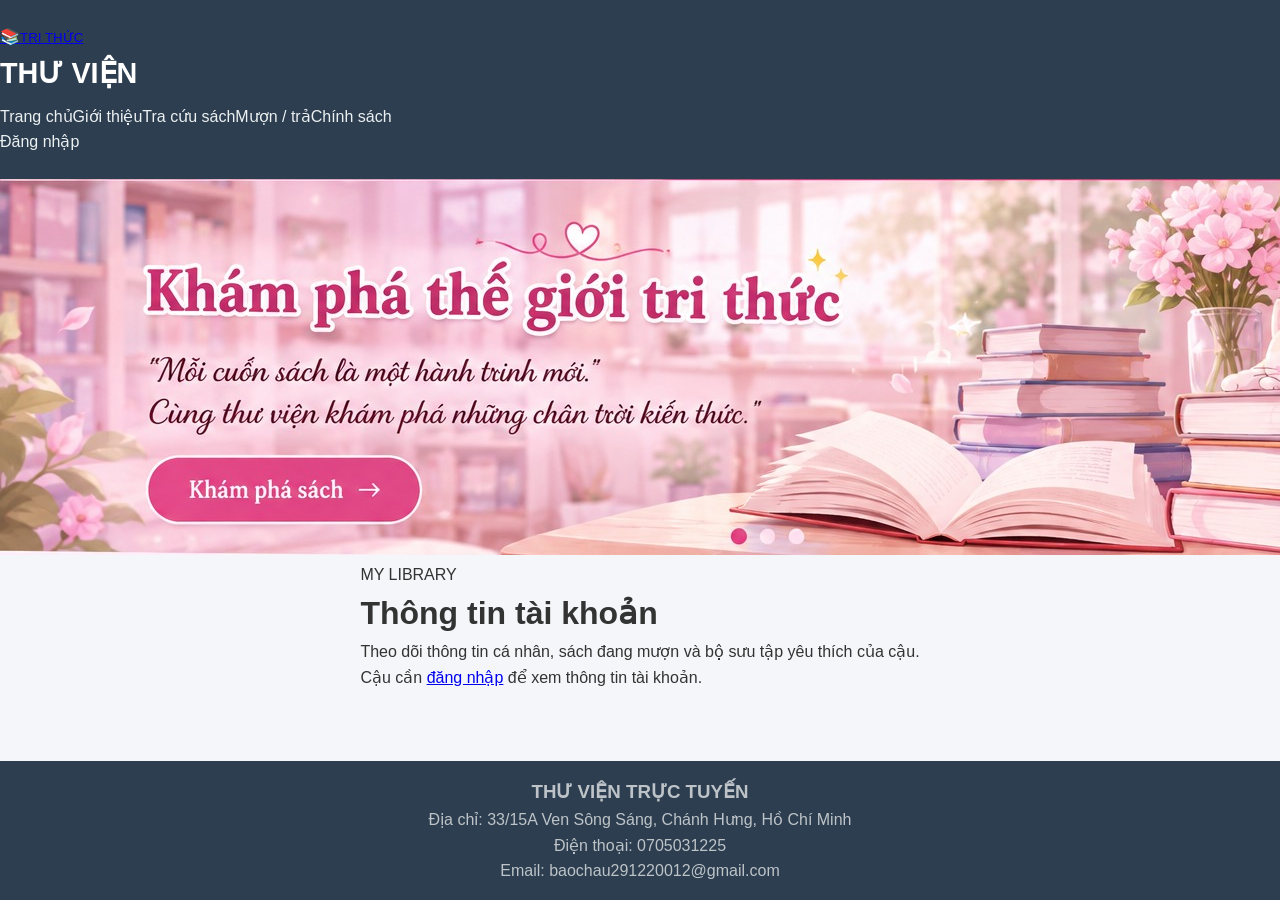
==== account.html @ cead4307 "Add files via upload" ====
<!doctype html>
<html lang="vi">
  <head>
    <meta charset="UTF-8" />
    <meta name="viewport" content="width=device-width, initial-scale=1.0" />
    <title>Thông tin tài khoản | Thư viện trực tuyến</title>
    <link rel="stylesheet" href="style.css" />
  </head>
  <body>
    <header class="site-header">
      <a class="school-mark" href="index.html" aria-label="Trang chủ thư viện"
        ><span>📚</span><small>TRI THỨC</small></a
      >
      <h1>THƯ VIỆN</h1>
      <nav class="navbar">
        <a class="" href="index.html">Trang chủ</a
        ><a class="" href="gioi-thieu.html">Giới thiệu</a
        ><a class="" href="book.html">Tra cứu sách</a
        ><a class="" href="loan.html">Mượn / trả</a
        ><a class="" href="chinh-sach.html">Chính sách</a>
        <div class="account-area" id="accountArea">
          <a href="login.html">Đăng nhập</a>
        </div>
      </nav>
    </header>
    <section class="banner">
      <img src="images/library-hero.jpg" alt="Không gian sách và tri thức" /><a
        class="banner-cta-link"
        href="book.html"
        aria-label="Khám phá sách, đến trang tra cứu sách"
      ></a>
    </section>
    <main class="container">
      <div class="info-intro">
        <span class="info-kicker">MY LIBRARY</span>
        <h1>Thông tin tài khoản</h1>
        <p class="info-lead">
          Theo dõi thông tin cá nhân, sách đang mượn và bộ sưu tập yêu thích của
          cậu.
        </p>
      </div>
      <div id="accountContent"></div>
    </main>
    <footer class="site-footer">
      <div class="footer-contact">
        <h3>THƯ VIỆN TRỰC TUYẾN</h3>
        <p>Địa chỉ: 33/15A Ven Sông Sáng, Chánh Hưng, Hồ Chí Minh</p>
        <p>Điện thoại: 0705031225</p>
        <p>Email: baochau291220012@gmail.com</p>
      </div>
    </footer>
    <script src="app.js"></script>
  </body>
</html>
---- style.css ----
/* Reset cơ bản */
* {
  margin: 0;
  padding: 0;
  box-sizing: border-box;
}

body {
  font-family: "Segoe UI", Tahoma, Geneva, Verdana, sans-serif;
  line-height: 1.6;
  background-color: #f4f6f9;
  color: #333;
  display: flex;
  flex-direction: column;
  min-height: 100vh;
}

.container {
  max-width: 1100px;
  margin: 0 auto;
  padding: 0 20px;
}

/* Header & Navigation */
header {
  background-color: #2c3e50;
  color: #ffffff;
  padding: 1.5rem 0;
  box-shadow: 0 2px 5px rgba(0, 0, 0, 0.1);
}

header h1 {
  font-size: 1.8rem;
  margin-bottom: 0.5rem;
}

nav ul {
  display: flex;
  list-style: none;
  gap: 1.5rem;
}

nav a {
  color: #ecf0f1;
  text-decoration: none;
  font-weight: 500;
  transition: color 0.3s;
}

nav a:hover,
nav a.active {
  color: #3498db;
  border-bottom: 2px solid #3498db;
}

/* Main Content */
main {
  flex: 1;
  padding: 2rem 0;
}

.hero {
  background: #ffffff;
  padding: 2rem;
  border-radius: 8px;
  margin-bottom: 2rem;
  box-shadow: 0 2px 4px rgba(0, 0, 0, 0.05);
}

.dashboard {
  display: grid;
  grid-template-columns: repeat(auto-fit, minmax(250px, 1fr));
  gap: 1.5rem;
}

.card {
  background: #ffffff;
  padding: 1.5rem;
  border-radius: 8px;
  box-shadow: 0 2px 4px rgba(0, 0, 0, 0.05);
  border-left: 4px solid #3498db;
}

.card h3 {
  color: #7f8c8d;
  font-size: 1rem;
  margin-bottom: 0.5rem;
}

.card .count {
  font-size: 2rem;
  font-weight: bold;
  color: #2c3e50;
}

/* Tables */
.table-responsive {
  overflow-x: auto;
  background: #fff;
  border-radius: 8px;
  box-shadow: 0 2px 4px rgba(0, 0, 0, 0.05);
}

.data-table {
  width: 100%;
  border-collapse: collapse;
}

.data-table th,
.data-table td {
  padding: 1rem;
  text-align: left;
  border-bottom: 1px solid #eef2f5;
}

.data-table th {
  background-color: #f8f9fa;
  color: #2c3e50;
}

.badge {
  padding: 0.25rem 0.6rem;
  border-radius: 12px;
  font-size: 0.85rem;
  font-weight: 600;
}

.badge-success {
  background-color: #d4edda;
  color: #155724;
}

.badge-warning {
  background-color: #fff3cd;
  color: #856404;
}

/* Forms & Buttons */
.form-container,
.login-card {
  background: #ffffff;
  padding: 2rem;
  border-radius: 8px;
  box-shadow: 0 2px 4px rgba(0, 0, 0, 0.05);
  max-width: 500px;
}

.login-wrapper {
  display: flex;
  justify-content: center;
  align-items: center;
  min-height: 100vh;
  background-color: #2c3e50;
}

.form-group {
  margin-bottom: 1.2rem;
}

.form-group label {
  display: block;
  margin-bottom: 0.5rem;
  font-weight: 500;
}

.form-group input {
  width: 100%;
  padding: 0.75rem;
  border: 1px solid #ccc;
  border-radius: 4px;
  font-size: 1rem;
}

.btn {
  padding: 0.75rem 1.5rem;
  border: none;
  border-radius: 4px;
  cursor: pointer;
  font-size: 1rem;
  transition: background-color 0.3s;
}

.btn-primary {
  background-color: #3498db;
  color: #fff;
}

.btn-primary:hover {
  background-color: #2980b9;
}

.btn-block {
  width: 100%;
}

/* Footer */
footer {
  background-color: #2c3e50;
  color: #bdc3c7;
  text-align: center;
  padding: 1rem 0;
  margin-top: auto;
}
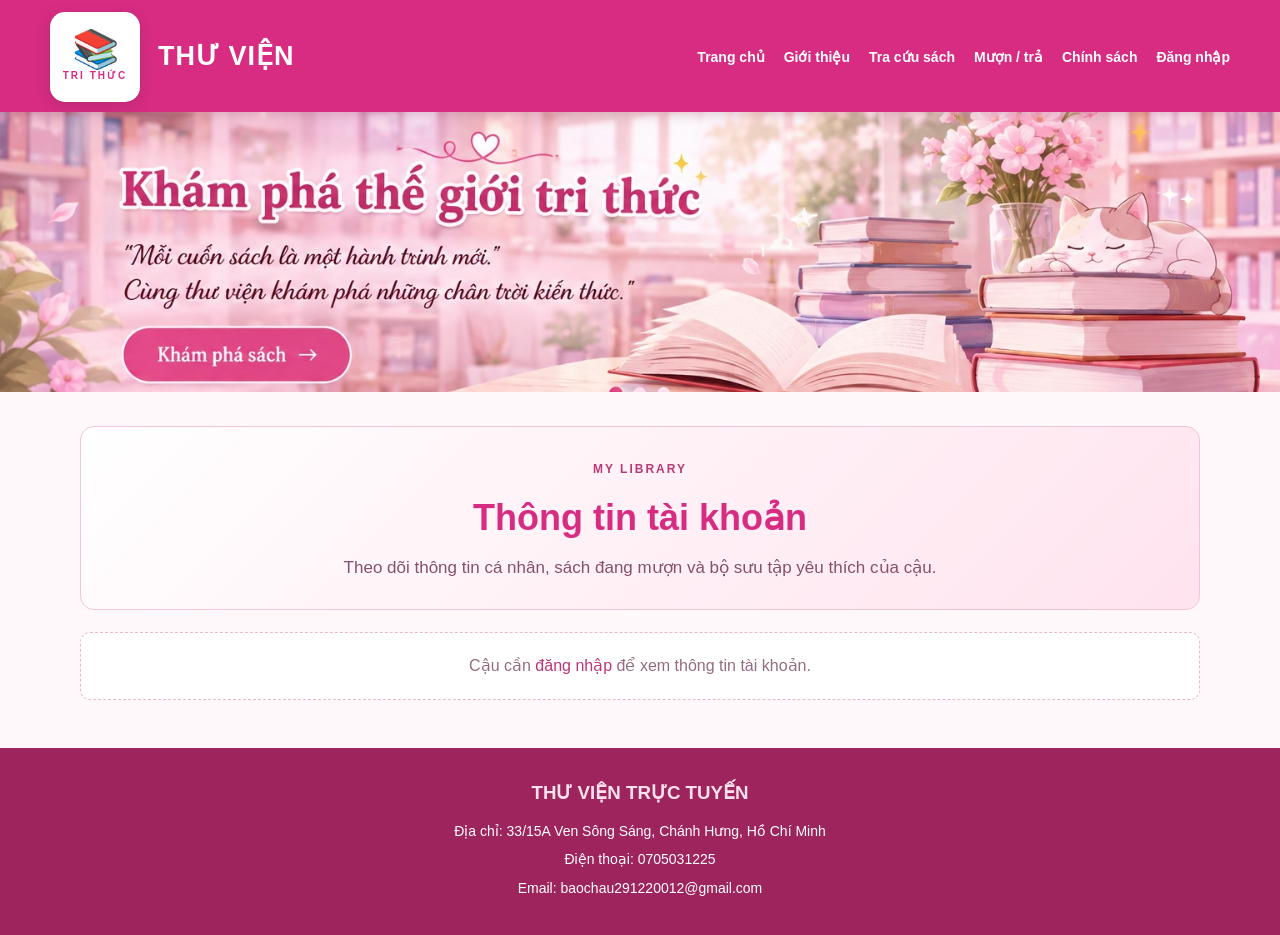
==== commit df4ba8b8: "Add files via upload" ====
--- a/account.html
+++ b/account.html
@@ -1,54 +1,55 @@
-<!doctype html>
-<html lang="vi">
-  <head>
-    <meta charset="UTF-8" />
-    <meta name="viewport" content="width=device-width, initial-scale=1.0" />
-    <title>Thông tin tài khoản | Thư viện trực tuyến</title>
-    <link rel="stylesheet" href="style.css" />
-  </head>
-  <body>
-    <header class="site-header">
-      <a class="school-mark" href="index.html" aria-label="Trang chủ thư viện"
-        ><span>📚</span><small>TRI THỨC</small></a
-      >
-      <h1>THƯ VIỆN</h1>
-      <nav class="navbar">
-        <a class="" href="index.html">Trang chủ</a
-        ><a class="" href="gioi-thieu.html">Giới thiệu</a
-        ><a class="" href="book.html">Tra cứu sách</a
-        ><a class="" href="loan.html">Mượn / trả</a
-        ><a class="" href="chinh-sach.html">Chính sách</a>
-        <div class="account-area" id="accountArea">
-          <a href="login.html">Đăng nhập</a>
-        </div>
-      </nav>
-    </header>
-    <section class="banner">
-      <img src="images/library-hero.jpg" alt="Không gian sách và tri thức" /><a
-        class="banner-cta-link"
-        href="book.html"
-        aria-label="Khám phá sách, đến trang tra cứu sách"
-      ></a>
-    </section>
-    <main class="container">
-      <div class="info-intro">
-        <span class="info-kicker">MY LIBRARY</span>
-        <h1>Thông tin tài khoản</h1>
-        <p class="info-lead">
-          Theo dõi thông tin cá nhân, sách đang mượn và bộ sưu tập yêu thích của
-          cậu.
-        </p>
-      </div>
-      <div id="accountContent"></div>
-    </main>
-    <footer class="site-footer">
-      <div class="footer-contact">
-        <h3>THƯ VIỆN TRỰC TUYẾN</h3>
-        <p>Địa chỉ: 33/15A Ven Sông Sáng, Chánh Hưng, Hồ Chí Minh</p>
-        <p>Điện thoại: 0705031225</p>
-        <p>Email: baochau291220012@gmail.com</p>
-      </div>
-    </footer>
-    <script src="app.js"></script>
-  </body>
-</html>
+<!doctype html>
+<html lang="vi">
+  <head>
+    <meta charset="UTF-8" />
+    <meta name="viewport" content="width=device-width, initial-scale=1.0" />
+    <title>Thông tin tài khoản | Thư viện trực tuyến</title>
+    <link rel="stylesheet" href="style.css" />
+  </head>
+  <body>
+    <header class="site-header">
+      <a class="school-mark" href="index.html" aria-label="Trang chủ thư viện"
+        ><span>📚</span><small>TRI THỨC</small></a
+      >
+      <h1>THƯ VIỆN</h1>
+      <nav class="navbar">
+        <a class="" href="index.html">Trang chủ</a
+        ><a class="" href="gioi-thieu.html">Giới thiệu</a
+        ><a class="" href="book.html">Tra cứu sách</a
+        ><a class="" href="loan.html">Mượn / trả</a
+        ><a class="" href="chinh-sach.html">Chính sách</a>
+        <div class="account-area" id="accountArea">
+          <a href="login.html">Đăng nhập</a>
+        </div>
+      </nav>
+    </header>
+    <section class="banner">
+      <img src="images/library-hero.jpg" alt="Không gian sách và tri thức" /><a
+        class="banner-cta-link"
+        href="book.html"
+        aria-label="Khám phá sách, đến trang tra cứu sách"
+      ></a>
+    </section>
+    <main class="container">
+      <div class="info-intro">
+        <span class="info-kicker">MY LIBRARY</span>
+        <h1>Thông tin tài khoản</h1>
+        <p class="info-lead">
+          Theo dõi thông tin cá nhân, sách đang mượn và bộ sưu tập yêu thích của
+          cậu.
+        </p>
+      </div>
+      <div id="accountContent"></div>
+    </main>
+    <footer class="site-footer">
+      <div class="footer-contact">
+        <h3>THƯ VIỆN TRỰC TUYẾN</h3>
+        <p>Địa chỉ: 33/15A Ven Sông Sáng, Chánh Hưng, Hồ Chí Minh</p>
+        <p>Điện thoại: 0705031225</p>
+        <p>Email: baochau291220012@gmail.com</p>
+      </div>
+    </footer>
+    <script src="app.js"></script>
+    <script src="loan.js"></script>
+  </body>
+</html>
--- a/style.css
+++ b/style.css
@@ -1,203 +1,78 @@
-/* Reset cơ bản */
-* {
-  margin: 0;
-  padding: 0;
-  box-sizing: border-box;
-}
+*{box-sizing:border-box}html{scroll-behavior:smooth}body{margin:0;font-family:Arial,Helvetica,sans-serif;color:#513344;background:#fff8fb;line-height:1.6}a{color:#bd3478;text-decoration:none}a:hover{color:#8e1f58}button,.button{display:inline-block;border:0;border-radius:8px;background:#d72c82;color:#fff;padding:10px 17px;font-weight:700;cursor:pointer;text-decoration:none;font-size:14px}button:hover,.button:hover{background:#b91f6c;color:#fff}button.secondary,.button.secondary{background:#f6d5e4;color:#87335d}button.danger{background:#b93655}.site-header{position:sticky;top:0;z-index:1000;min-height:112px;padding:12px max(24px,calc((100% - 1180px)/2)) 10px;background:#d72c82;color:#fff;display:flex;align-items:center;gap:18px;box-shadow:0 3px 12px #70234433}.school-mark{width:90px;height:90px;flex:0 0 90px;margin-bottom:-26px;align-self:flex-start;z-index:2;border-radius:15px;background:#fff;box-shadow:0 4px 14px #70234444;color:#d72c82;display:flex;flex-direction:column;align-items:center;justify-content:center;text-decoration:none}.school-mark span{font-size:38px;line-height:1}.school-mark small{font-size:10px;letter-spacing:2px;font-weight:bold}.site-header h1{font-size:clamp(19px,2.2vw,27px);letter-spacing:1px;margin:0;white-space:nowrap}.navbar{margin-left:auto;display:flex;align-items:center;justify-content:flex-end;gap:8px 19px;flex-wrap:wrap}.navbar>a,.account-area>a,.account-name{color:#fff;font-size:14px;font-weight:bold;white-space:nowrap}.navbar>a:hover,.navbar>a.active{color:#fff1a8;text-decoration:underline;text-underline-offset:6px}.account-area{position:relative}.account-name{background:transparent;padding:8px 0}.account-menu{display:none;position:absolute;right:0;top:100%;min-width:190px;padding:8px;background:#fff;border-radius:10px;box-shadow:0 8px 24px #54213b33}.account-area.open .account-menu{display:block}.account-menu a{display:block;color:#65344c;padding:9px 11px;border-radius:7px;font-size:14px}.account-menu a:hover{background:#fff0f6}.banner{height:280px;width:100%;overflow:hidden;background:#f3a9c9}.banner img{display:block;width:100%;height:100%;object-fit:cover;object-position:center 48%}.container{width:min(1120px,92%);margin:34px auto 48px}.content{width:min(1180px,94%);margin:35px auto 50px;display:grid;grid-template-columns:260px 1fr;gap:25px}.sidebar .box,.form-box,.info-card,.detail-card{background:#fff;border:1px solid #f0d2df;border-radius:13px;padding:20px;margin-bottom:18px;box-shadow:0 4px 15px #6927440b}.box h3,.box h2{margin:0 0 12px;color:#c42b75}.menu-list{list-style:none;padding:0;margin:0}.menu-list li{border-bottom:1px solid #f6e5ec;padding:9px 0}.menu-list li:last-child{border:0}.menu-list small{color:#ad8196}.box label,label{display:block;font-weight:600;margin:10px 0 6px}input,select,textarea{width:100%;padding:11px 12px;border:1px solid #e6c4d3;border-radius:8px;background:#fff;font:inherit;color:#513344}input:focus,select:focus,textarea:focus{outline:2px solid #f3a4c8;border-color:#d72c82}.section-title{font-size:22px;color:#c42b75;border-bottom:2px solid #f2c4d8;padding-bottom:9px;margin:5px 0 18px}.statistics{display:grid;grid-template-columns:repeat(3,1fr);gap:14px;margin-bottom:28px}.stat-card{background:linear-gradient(135deg,#fff,#ffe8f1);border:1px solid #f2cada;border-radius:12px;text-align:center;padding:17px}.stat-card h3{font-size:14px;margin:0;color:#8d5270}.stat-card p{font-size:30px;font-weight:bold;color:#d72c82;margin:3px}.book-list{display:grid;grid-template-columns:repeat(2,minmax(0,1fr));gap:16px}.book-item{display:flex;gap:15px;padding:14px;background:#fff;border:1px solid #f0d2df;border-radius:12px;box-shadow:0 3px 12px #6927440b;min-width:0}.book-cover{width:112px;height:158px;object-fit:cover;border-radius:6px;box-shadow:0 3px 8px #3333;flex:0 0 auto}.book-info{min-width:0}.book-info h3{margin:0 0 8px;color:#a92566;font-size:17px}.book-info p{font-size:13px;margin:5px 0}.status{color:#21845b;font-weight:bold}.status.out{color:#bd3655}.actions{display:flex;gap:7px;flex-wrap:wrap;margin-top:10px}.actions button{padding:8px 11px;font-size:12px}.all-books{text-align:center;margin:25px}.form-box{max-width:760px;margin:20px auto}.form-box h2{color:#c42b75}.form-box form{display:grid;gap:10px}.form-box label{margin:0}.hint{color:#946c80;font-size:14px}.hidden{display:none!important}.section-heading{display:flex;align-items:center;justify-content:space-between;gap:12px;margin:24px 0 12px}.section-heading h2{margin:0;color:#c42b75}.info-page{margin-top:32px}.info-intro{text-align:center;padding:28px 22px;margin-bottom:22px;border-radius:14px;background:linear-gradient(135deg,#fff,#ffe3ee);border:1px solid #f3c5d8}.info-kicker{color:#b83b76;font-size:12px;font-weight:bold;letter-spacing:2px}.info-intro h1{color:#d72c82;font-size:clamp(26px,4vw,36px);margin:8px 0}.info-lead{max-width:800px;margin:auto;color:#85516b;font-size:17px}.info-card{padding:22px 25px;margin:18px 0}.info-card h2{color:#d72c82;font-size:21px;margin:0 0 10px}.info-card li{margin:8px 0}.feature-grid{display:grid;grid-template-columns:repeat(2,1fr);gap:12px}.feature-grid article{padding:15px;border-radius:9px;background:#fff2f7}.feature-grid b{color:#a92b68}.site-footer{background:#9d245d;color:#fff;padding:30px max(24px,calc((100% - 1120px)/2));display:grid;grid-template-columns:1.3fr 1fr;gap:30px}.site-footer h3{margin:0 0 12px;color:#ffe0ed}.site-footer p{margin:6px 0;font-size:14px}.footer-stats{border-left:1px solid #ffffff55;padding-left:28px}.footer-stat-row{display:flex;justify-content:space-between;border-bottom:1px solid #ffffff33;padding:5px 0;font-size:14px}.table-wrap{overflow-x:auto;background:#fff;border:1px solid #f0d2df;border-radius:12px;padding:12px}table{width:100%;border-collapse:collapse;min-width:650px}th,td{text-align:left;padding:11px;border-bottom:1px solid #f1dce5}th{background:#ffe8f1;color:#92345f}.login-page{min-height:calc(100vh - 112px);background:linear-gradient(135deg,#ffe1ed,#f7a8ca);padding:38px 16px}.login-card{max-width:480px;margin:0 auto;background:#fff;border-radius:18px;padding:28px;box-shadow:0 12px 35px #8d285244}.login-card h1{text-align:center;color:#c42b75;margin:0 0 6px}.login-card>p{text-align:center;color:#946c80}.login-tabs{display:flex;gap:8px;margin:18px 0}.login-tabs button{flex:1;background:#f8e0eb;color:#9b3b68}.login-tabs button.active{background:#d72c82;color:#fff}.login-form{display:grid;gap:13px}.switch-note{text-align:center;margin:18px 0 0}.message{min-height:22px;color:#b52d5f;font-size:14px}.detail-layout{display:grid;grid-template-columns:260px 1fr;gap:28px;align-items:start}.detail-cover{width:100%;max-width:250px;border-radius:10px;box-shadow:0 6px 18px #3333}.detail-card h1{color:#b52b70;margin-top:0}.detail-meta p{margin:8px 0}.account-grid{display:grid;grid-template-columns:1fr 1fr;gap:18px}.account-info p{margin:8px 0}.empty{padding:20px;text-align:center;background:#fff;border:1px dashed #e8b9cd;border-radius:10px;color:#946c80}.policy-note{margin-top:16px;padding:12px 15px;border-left:4px solid #d72c82;background:#fff2f7;color:#8b5570}.favorite-button{background:#f4d8e5;color:#9d245d}.favorite-button.saved{background:#d72c82;color:#fff}
+@media(max-width:900px){.site-header{flex-wrap:wrap;gap:8px 12px;padding:10px 16px}.school-mark{width:66px;height:66px;flex-basis:66px;margin-bottom:-18px}.school-mark span{font-size:28px}.site-header h1{font-size:19px}.navbar{flex:1 0 100%;justify-content:center;gap:8px 15px}.content{grid-template-columns:1fr}.sidebar{display:grid;grid-template-columns:1fr 1fr;gap:12px}.sidebar .box{margin:0}.detail-layout{grid-template-columns:190px 1fr}}
+@media(max-width:600px){.site-header{position:sticky;padding:8px 10px}.school-mark{width:52px;height:58px;flex-basis:52px}.school-mark span{font-size:23px}.school-mark small{font-size:8px}.site-header h1{font-size:15px;white-space:normal;flex:1}.navbar{gap:7px 12px}.navbar>a,.account-area>a,.account-name{font-size:12px}.banner{height:180px}.content{width:94%;margin-top:20px}.sidebar{grid-template-columns:1fr}.book-list{grid-template-columns:1fr}.book-cover{width:95px;height:138px}.statistics{gap:7px}.stat-card{padding:10px 5px}.stat-card h3{font-size:11px}.stat-card p{font-size:24px}.site-footer{grid-template-columns:1fr;padding:25px 20px;gap:18px}.footer-stats{border-left:0;border-top:1px solid #ffffff55;padding:18px 0 0}.detail-layout{grid-template-columns:1fr}.detail-cover{display:block;margin:auto;max-width:180px}.account-grid{grid-template-columns:1fr}.info-card{padding:17px}.feature-grid{grid-template-columns:1fr}}
 
-body {
-  font-family: "Segoe UI", Tahoma, Geneva, Verdana, sans-serif;
-  line-height: 1.6;
-  background-color: #f4f6f9;
-  color: #333;
-  display: flex;
-  flex-direction: column;
-  min-height: 100vh;
-}
+/* Cac dieu chinh theo phan hoi giao dien */
+.banner{position:relative}
+.banner-cta-link{position:absolute;left:9.2%;bottom:8%;width:18.2%;height:25%;display:block;border-radius:999px;z-index:2}
+.banner-cta-link:focus-visible{outline:3px solid #8e1f58;outline-offset:3px}
+#loanMessage.loan-message-card{width:100%;max-width:none;margin:20px 0;text-align:left}
+#searchForm button{margin-top:8px}
+@media(max-width:600px){.banner-cta-link{left:8%;bottom:7%;width:38%;height:27%}}
 
-.container {
-  max-width: 1100px;
-  margin: 0 auto;
-  padding: 0 20px;
-}
+/* Cập nhật thanh bên trang chủ và chân trang */
+.site-footer{grid-template-columns:1fr;}
+.footer-contact{max-width:900px;}
+.sidebar .box{padding:20px 18px;}
+.sidebar-welcome{background:linear-gradient(145deg,#fff0f6,#ffe0ed);}
+.sidebar-kicker{display:inline-block;color:#b83b76;font-size:11px;font-weight:800;letter-spacing:2px;margin-bottom:5px;}
+.sidebar-welcome h3{font-size:21px;line-height:1.35;margin:0 0 9px;color:#a92566;}
+.sidebar-welcome p,.sidebar-note{font-size:13px;color:#80566b;margin:0 0 14px;}
+.sidebar-search h3,.sidebar-help h3{margin-bottom:8px;}
+.sidebar-search form{display:grid;gap:8px;}
+.sidebar-search form label{margin:0;font-size:13px;}
+.sidebar-search form button{justify-self:start;margin-top:3px;}
+.sidebar-help>a{display:flex;align-items:center;gap:10px;padding:10px 0;border-top:1px solid #f4dce7;color:#65344c;font-size:13px;}
+.sidebar-help>a span{display:grid;place-items:center;width:27px;height:27px;border-radius:50%;background:#ffe3ef;color:#bd3478;font-size:11px;font-weight:800;flex:0 0 27px;}
+.sidebar-help>a:hover b{color:#bd3478;}
 
-/* Header & Navigation */
-header {
-  background-color: #2c3e50;
-  color: #ffffff;
-  padding: 1.5rem 0;
-  box-shadow: 0 2px 5px rgba(0, 0, 0, 0.1);
-}
 
-header h1 {
-  font-size: 1.8rem;
-  margin-bottom: 0.5rem;
-}
+/* V5: trang chủ gọn, bộ lọc tra cứu và chân trang căn giữa */
+.home-content{display:block;width:min(1180px,94%);margin:35px auto 50px;}
+.home-content .products{width:100%;}
+.site-footer{display:block;text-align:center;padding:30px 20px;}
+.footer-contact{max-width:100%;margin:0 auto;text-align:center;}
+.footer-contact h3{margin-bottom:12px;}
+.footer-contact p{margin:6px auto;text-align:center;}
+.footer-stats{display:none!important;}
+.search-form-box{max-width:none;width:100%;padding:20px;margin:20px 0 24px;}
+.search-keyword{max-width:560px;}
+.search-keyword label{display:block;margin:0 0 7px;font-weight:700;}
+.book-filter-panel{display:flex;align-items:flex-end;gap:16px;flex-wrap:wrap;background:#fff;border:1px solid #f0d2df;border-radius:14px;padding:18px 20px;margin-top:16px;box-shadow:0 5px 18px #6927440b;}
+.filter-field{display:flex;flex-direction:column;gap:6px;width:min(260px,100%);margin:0!important;}
+.filter-field span{font-size:12px;font-weight:800;letter-spacing:.5px;color:#80566b;}
+.filter-field select{height:42px;padding:8px 12px;border-color:#dce3ed;border-radius:9px;}
+.filter-clear{height:42px;background:#737b83;padding:0 20px;}
+.filter-clear:hover{background:#555d65;}
+.search-actions{margin-top:12px;}
+@media(max-width:600px){.book-filter-panel{align-items:stretch;gap:12px;padding:14px;}.filter-field{width:100%;}.filter-clear{align-self:flex-start;}}
 
-nav ul {
-  display: flex;
-  list-style: none;
-  gap: 1.5rem;
-}
 
-nav a {
-  color: #ecf0f1;
-  text-decoration: none;
-  font-weight: 500;
-  transition: color 0.3s;
-}
+/* Tim kiem va them sach tu Google Books */
+.online-search-panel{background:linear-gradient(135deg,#fff,#fff0f6);border:1px solid #efc9da;border-radius:16px;padding:22px;margin:24px 0;box-shadow:0 5px 18px #6927440b;}
+.online-search-heading{display:flex;justify-content:space-between;align-items:center;gap:16px;}
+.online-search-heading h2{color:#bd3478;margin:2px 0 4px;font-size:23px;}
+.online-kicker{font-size:11px;font-weight:800;letter-spacing:1.5px;color:#b83b76;margin:0;}
+.online-book-icon{font-size:36px;}
+.online-search-form{display:flex;gap:10px;margin-top:14px;}
+.online-search-form input{flex:1;min-width:0;}
+.online-search-form button{white-space:nowrap;}
+.online-search-message{min-height:22px;color:#965071;font-size:13px;margin:10px 0;}
+.online-book-results{display:grid;gap:13px;margin-top:10px;}
+.online-book-card{display:flex;gap:16px;padding:14px;background:#fff;border:1px solid #f0d2df;border-radius:12px;min-width:0;}
+.online-cover-wrap{width:105px;min-width:105px;height:150px;display:grid;place-items:center;background:#fff7fa;border-radius:7px;overflow:hidden;}
+.online-cover-wrap img{width:100%;height:100%;object-fit:contain;}
+.online-no-cover{padding:8px;text-align:center;color:#a77b90;font-size:12px;}
+.online-book-info{min-width:0;flex:1;}
+.online-book-info h3{color:#a92566;margin:0 0 6px;font-size:17px;}
+.online-book-info p{font-size:13px;margin:4px 0;}
+.online-description{color:#80566b;}
+.online-category-label{font-size:12px;margin:8px 0 4px;}
+.online-category{max-width:260px;padding:7px 10px;font-size:13px;}
+.online-add-button{display:block;margin-top:9px;}
+.online-search-form button:disabled,.online-add-button:disabled{opacity:.65;cursor:default;}
+@media(max-width:600px){.online-search-panel{padding:15px;}.online-search-form{flex-direction:column;}.online-search-form button{align-self:flex-start;}.online-book-card{gap:11px;padding:10px;}.online-cover-wrap{width:82px;min-width:82px;height:125px;}.online-book-info h3{font-size:15px;}}
 
-nav a:hover,
-nav a.active {
-  color: #3498db;
-  border-bottom: 2px solid #3498db;
-}
-
-/* Main Content */
-main {
-  flex: 1;
-  padding: 2rem 0;
-}
-
-.hero {
-  background: #ffffff;
-  padding: 2rem;
-  border-radius: 8px;
-  margin-bottom: 2rem;
-  box-shadow: 0 2px 4px rgba(0, 0, 0, 0.05);
-}
-
-.dashboard {
-  display: grid;
-  grid-template-columns: repeat(auto-fit, minmax(250px, 1fr));
-  gap: 1.5rem;
-}
-
-.card {
-  background: #ffffff;
-  padding: 1.5rem;
-  border-radius: 8px;
-  box-shadow: 0 2px 4px rgba(0, 0, 0, 0.05);
-  border-left: 4px solid #3498db;
-}
-
-.card h3 {
-  color: #7f8c8d;
-  font-size: 1rem;
-  margin-bottom: 0.5rem;
-}
-
-.card .count {
-  font-size: 2rem;
-  font-weight: bold;
-  color: #2c3e50;
-}
-
-/* Tables */
-.table-responsive {
-  overflow-x: auto;
-  background: #fff;
-  border-radius: 8px;
-  box-shadow: 0 2px 4px rgba(0, 0, 0, 0.05);
-}
-
-.data-table {
-  width: 100%;
-  border-collapse: collapse;
-}
-
-.data-table th,
-.data-table td {
-  padding: 1rem;
-  text-align: left;
-  border-bottom: 1px solid #eef2f5;
-}
-
-.data-table th {
-  background-color: #f8f9fa;
-  color: #2c3e50;
-}
-
-.badge {
-  padding: 0.25rem 0.6rem;
-  border-radius: 12px;
-  font-size: 0.85rem;
-  font-weight: 600;
-}
-
-.badge-success {
-  background-color: #d4edda;
-  color: #155724;
-}
-
-.badge-warning {
-  background-color: #fff3cd;
-  color: #856404;
-}
-
-/* Forms & Buttons */
-.form-container,
-.login-card {
-  background: #ffffff;
-  padding: 2rem;
-  border-radius: 8px;
-  box-shadow: 0 2px 4px rgba(0, 0, 0, 0.05);
-  max-width: 500px;
-}
-
-.login-wrapper {
-  display: flex;
-  justify-content: center;
-  align-items: center;
-  min-height: 100vh;
-  background-color: #2c3e50;
-}
-
-.form-group {
-  margin-bottom: 1.2rem;
-}
-
-.form-group label {
-  display: block;
-  margin-bottom: 0.5rem;
-  font-weight: 500;
-}
-
-.form-group input {
-  width: 100%;
-  padding: 0.75rem;
-  border: 1px solid #ccc;
-  border-radius: 4px;
-  font-size: 1rem;
-}
-
-.btn {
-  padding: 0.75rem 1.5rem;
-  border: none;
-  border-radius: 4px;
-  cursor: pointer;
-  font-size: 1rem;
-  transition: background-color 0.3s;
-}
-
-.btn-primary {
-  background-color: #3498db;
-  color: #fff;
-}
-
-.btn-primary:hover {
-  background-color: #2980b9;
-}
-
-.btn-block {
-  width: 100%;
-}
-
-/* Footer */
-footer {
-  background-color: #2c3e50;
-  color: #bdc3c7;
-  text-align: center;
-  padding: 1rem 0;
-  margin-top: auto;
-}
+/* Thông tin sách lấy từ thư viện trực tuyến */
+.book-description{color:#76586a;font-size:.92rem;line-height:1.5;margin:.35rem 0 .6rem}
+.online-admin-note{color:#9a5277;font-size:.9rem;margin-top:.7rem;padding:.55rem .7rem;background:#fff0f6;border-radius:8px}
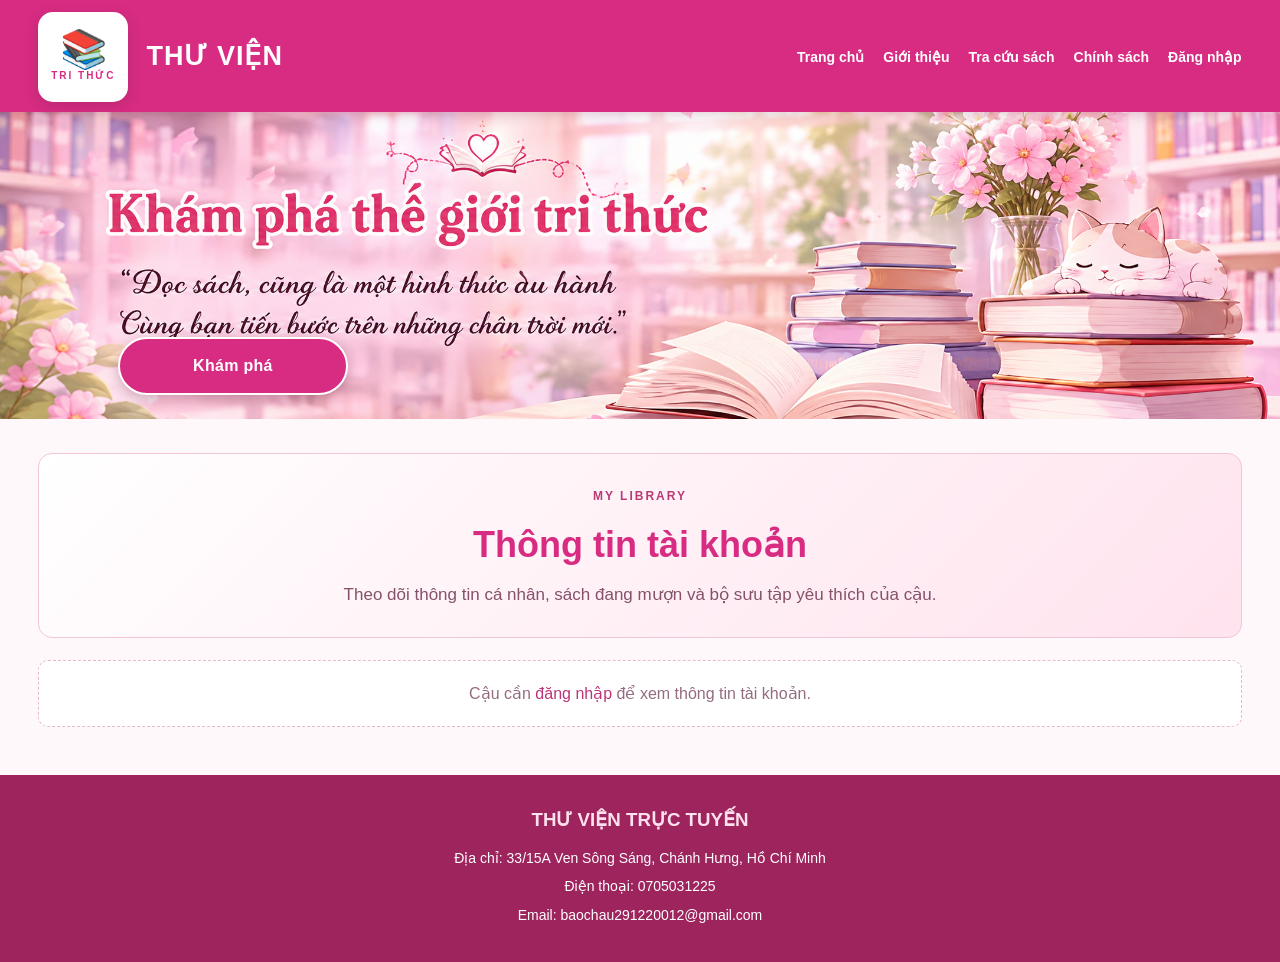
==== commit 1d7f3ca3: "Hide loan management navigation from regular users" ====
--- a/account.html
+++ b/account.html
@@ -16,7 +16,6 @@
         <a class="" href="index.html">Trang chủ</a
         ><a class="" href="gioi-thieu.html">Giới thiệu</a
         ><a class="" href="book.html">Tra cứu sách</a
-        ><a class="" href="loan.html">Mượn / trả</a
         ><a class="" href="chinh-sach.html">Chính sách</a>
         <div class="account-area" id="accountArea">
           <a href="login.html">Đăng nhập</a>
--- a/style.css
+++ b/style.css
@@ -76,3 +76,115 @@
 /* Thông tin sách lấy từ thư viện trực tuyến */
 .book-description{color:#76586a;font-size:.92rem;line-height:1.5;margin:.35rem 0 .6rem}
 .online-admin-note{color:#9a5277;font-size:.9rem;margin-top:.7rem;padding:.55rem .7rem;background:#fff0f6;border-radius:8px}
+
+
+/* Khôi phục nút Khám phá trên banner */
+.banner-cta-link{
+  display:flex;
+  align-items:center;
+  justify-content:center;
+  background:#d72c82;
+  border:2px solid #fff;
+  box-shadow:0 4px 14px #70234455;
+  color:#fff;
+  font-size:clamp(13px,1.35vw,17px);
+  font-weight:800;
+  letter-spacing:.3px;
+  text-align:center;
+  text-decoration:none;
+  transition:transform .2s ease,background .2s ease;
+}
+.banner-cta-link::before{content:"Khám phá";}
+.banner-cta-link:hover{background:#a92566;color:#fff;transform:translateY(-2px);}
+@media(max-width:600px){
+  .banner-cta-link{font-size:13px;border-width:1.5px;}
+}
+
+
+/* Banner responsive: giu nut Kham pha dung vi tri khi thay doi kich thuoc */
+.banner{position:relative;width:100%;height:clamp(190px,25vw,360px);overflow:hidden;}
+.banner img{display:block;width:100%;height:100%;object-fit:cover;object-position:center center;}
+.banner-cta-link{
+  position:absolute;left:9.2%;bottom:8%;
+  width:clamp(120px,18.2%,230px);height:clamp(38px,25%,58px);min-height:38px;
+  display:flex;align-items:center;justify-content:center;z-index:3;
+  border-radius:999px;background:#d72c82;border:2px solid #fff;
+  box-shadow:0 4px 14px #70234455;color:#fff;
+  font-size:clamp(13px,1.35vw,17px);line-height:1.2;font-weight:800;
+  letter-spacing:.3px;text-align:center;text-decoration:none;white-space:nowrap;
+}
+.banner-cta-link::before{content:"Khám phá";}
+.banner-cta-link:hover{background:#a92566;color:#fff;transform:translateY(-2px);}
+@media(max-width:600px){
+  .banner{height:clamp(155px,42vw,220px);}
+  .banner img{object-position:center center;}
+  .banner-cta-link{left:8%;bottom:7%;width:clamp(112px,38%,165px);height:clamp(36px,27%,48px);min-height:36px;font-size:13px;}
+}
+
+
+/* Responsive khi nguoi dung thay doi muc Zoom tren trinh duyet */
+.site-header{
+  padding-left:clamp(12px,3vw,48px);
+  padding-right:clamp(12px,3vw,48px);
+}
+.container{
+  width:min(1320px,94%);
+}
+.content{
+  width:min(1440px,94%);
+}
+.home-content{
+  width:min(1440px,94%);
+}
+.banner{
+  height:clamp(180px,24vw,360px);
+}
+.banner-cta-link{
+  left:9.2%;
+  bottom:8%;
+  width:clamp(120px,18vw,280px);
+  height:clamp(38px,4.5vw,64px);
+  min-height:38px;
+  font-size:clamp(13px,1.25vw,19px);
+}
+@media (min-width:1400px){
+  .site-header{
+    gap:clamp(12px,1.4vw,24px);
+  }
+  .navbar{
+    gap:clamp(8px,1.1vw,20px);
+  }
+  .container,.content,.home-content{
+    width:94%;
+    max-width:1600px;
+  }
+}
+@media (max-width:900px){
+  .site-header{
+    padding-left:16px;
+    padding-right:16px;
+  }
+}
+@media (max-width:600px){
+  .banner{
+    height:clamp(155px,42vw,220px);
+  }
+  .banner-cta-link{
+    left:8%;
+    bottom:7%;
+    width:clamp(112px,38%,165px);
+    height:clamp(36px,8vw,48px);
+    min-height:36px;
+    font-size:13px;
+  }
+}
+
+
+/* Can doi giao dien khi Chrome Zoom 67% tren man hinh desktop 1366px */
+@media screen and (min-width:1800px) and (min-height:700px){
+  body{
+    zoom:1.49;
+  }
+}
+
+
